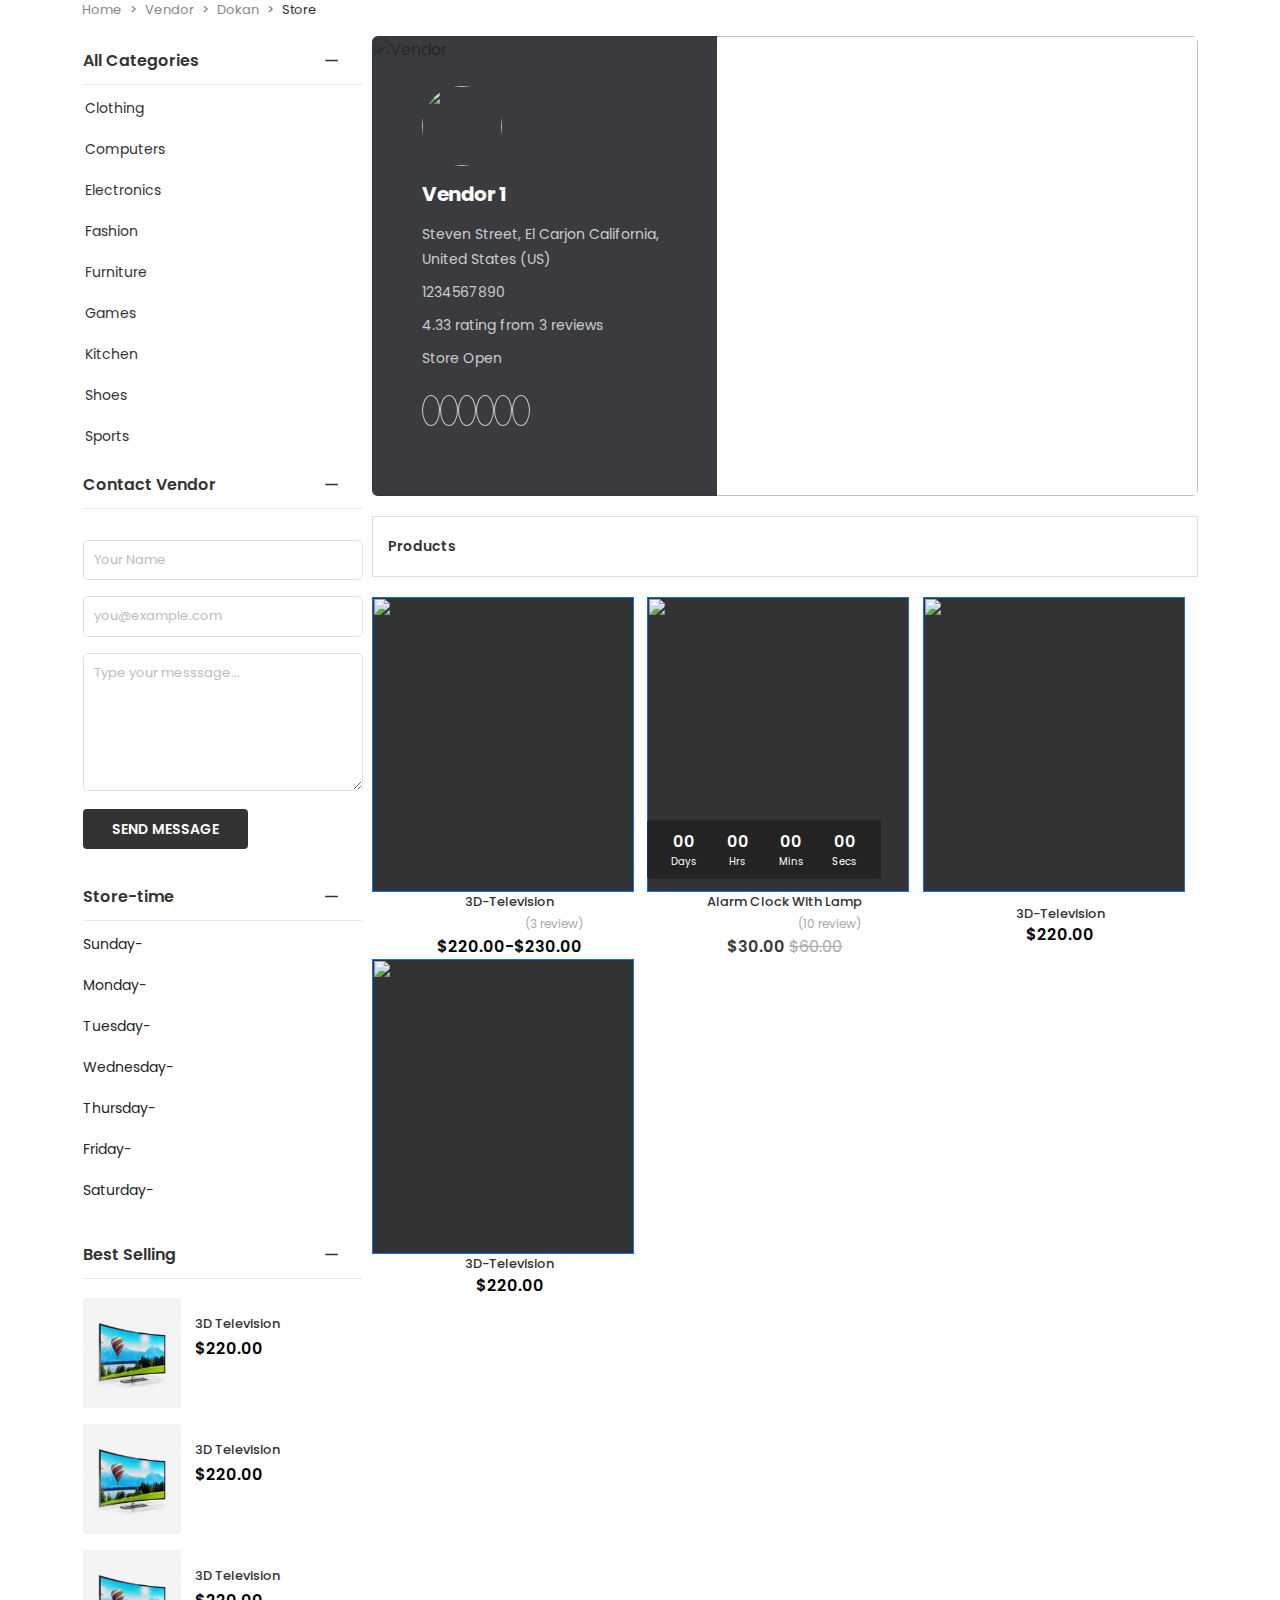
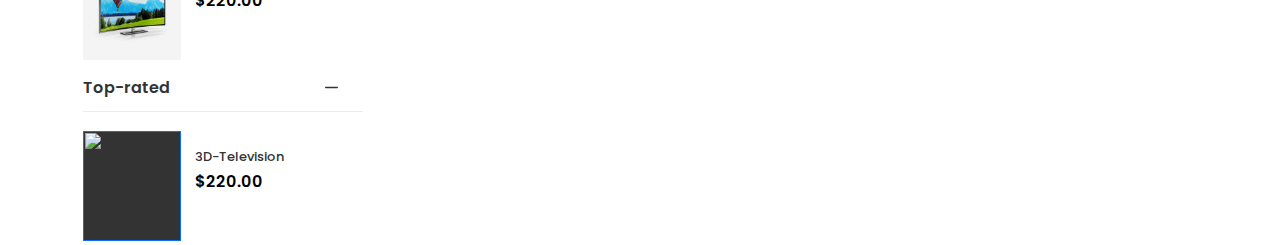
==== index.html @ 096bbc4c "responsivlik alinmir" ====
<html lang="en">
<head>
    <meta charset="UTF-8">
    <meta http-equiv="X-UA-Compatible" content="IE=edge">
    <meta name="viewport" content="width=device-width, initial-scale=1.0">
    <title>Document</title>
    <link rel="stylesheet" href="vendor/bootstrap.css">
   
    <link rel="stylesheet" href="https://cdnjs.cloudflare.com/ajax/libs/font-awesome/6.2.1/css/all.min.css" integrity="sha512-MV7K8+y+gLIBoVD59lQIYicR65iaqukzvf/nwasF0nqhPay5w/9lJmVM2hMDcnK1OnMGCdVK+iQrJ7lzPJQd1w==" crossorigin="anonymous" referrerpolicy="no-referrer" />
    <link rel="stylesheet" href="css/vendor.css">
    <script async src="vendor/bootstrap.bundle.js"></script>
</head>
<body>
    <div class="main">
        <div class="container">
       
        <nav class="bread-nav"style="--bs-breadcrumb-divider: '>';" aria-label="breadcrumb">
            <ol class="breadcrumb">
              <li class="breadcrumb-item"><a href="#">Home</a></li>
              <li class="breadcrumb-item"><a href="#">Vendor</a></li>
              <li class="breadcrumb-item"><a href="#">Dokan</a></li>
              <li class="breadcrumb-item active" aria-current="page">Store</li>
            </ol>
          </nav>
          <div class="page-content">
            
                <aside class="left-side">
                    
<div class="accordion" id="accordionPanelsStayOpenExample">
  <div class="accordion-item">
    <h2 class="accordion-header" id="panelsStayOpen-headingOne">
      <button class="accordion-button" type="button" data-bs-toggle="collapse" data-bs-target="#panelsStayOpen-collapseOne" aria-expanded="true" aria-controls="panelsStayOpen-collapseOne">
       <h5>All Categories</h5> 
      </button>
    </h2>
    <div id="panelsStayOpen-collapseOne" class="accordion-collapse collapse show" aria-labelledby="panelsStayOpen-headingOne">
      <div class="accordion-body">
        <ul class="category">
          <li><a href="">Clothing</a></li>
          <li><a href="">Computers</a></li>
          <li><a href="">Electronics</a></li>
          <li><a href="">Fashion</a></li>
          <li><a href="">Furniture</a></li>
          <li><a href="">Games</a></li>
          <li><a href="">Kitchen</a></li>
          <li><a href="">Shoes</a></li>
          <li><a href="">Sports</a></li>
      </ul>
      </div>
    </div>
  </div>
  <div class="accordion-item">
    <h2 class="accordion-header" id="panelsStayOpen-headingTwo">
      <button class="accordion-button" type="button" data-bs-toggle="collapse" data-bs-target="#panelsStayOpen-collapseTwo" aria-expanded="true" aria-controls="panelsStayOpen-collapseTwo">
       <h5> Contact Vendor</h5>
      </button>
    </h2>
    <div id="panelsStayOpen-collapseTwo" class="accordion-collapse collapse show" aria-labelledby="panelsStayOpen-headingTwo">
      <div class="accordion-body">
        <div class="contact">
        <input type="text" class="form-control" name="name" id="name" placeholder="Your Name">
        <input type="text" class="form-control" name="email" id="email_1" placeholder="you@example.com">
        <textarea name="message" maxlength="1000" cols="25" rows="6" placeholder="Type your messsage..." class="form-control" required="required"></textarea>
        <a href="#" class="btn btn-dark btn-rounded">Send Message</a></div>
      </div>
    </div>
  </div>
  
  <div class="accordion-item">
    <h2 class="accordion-header" id="panelsStayOpen-headingThree">
      <button class="accordion-button" type="button" data-bs-toggle="collapse" data-bs-target="#panelsStayOpen-collapseThree" aria-expanded="true" aria-controls="panelsStayOpen-collapseThree">
        <h5>Store-time</h5>
      </button>
    </h2>
    <div id="panelsStayOpen-collapseThree" class="accordion-collapse collapse show" aria-labelledby="panelsStayOpen-headingThree">
      <div class="accordion-body">
        <ul class="weekdays">
          <li>Sunday-</li>
          <li>Monday-</li>
          <li>Tuesday-</li>
          <li>Wednesday-</li>
          <li>Thursday-</li>
          <li>Friday-</li>
          <li>Saturday-</li>
      </ul>
      </div>
    </div>
  </div>
  <div class="accordion-item">
    <h2 class="accordion-header" id="panelsStayOpen-headingFour">
      <button class="accordion-button" type="button" data-bs-toggle="collapse" data-bs-target="#panelsStayOpen-collapseFour" aria-expanded="true" aria-controls="panelsStayOpen-collapseFour">
        <h5>Best Selling</h5>
      </button>
    </h2>
    <div id="panelsStayOpen-collapseFour" class="accordion-collapse collapse show" aria-labelledby="panelsStayOpen-headingFour">
      <div class="accordion-body">
        <div class="product">
          <a href=""><img src="image/3d.jpg" alt=""></a>
                  <div class="product-details">
                      <div class="product-name">3D Television</div>
                       <div class="product-stars">
                  
                      <i class="fa-solid fa-star"></i>
                      <i class="fa-solid fa-star"></i>
                      <i class="fa-solid fa-star"></i>
                      <i class="fa-solid fa-star"></i>
                      <i class="fa-solid fa-star grey"></i>
                  </div>
                  <div class="product-price">
                      $220.00
                  </div>
              </div>
          </div>
          <div class="product">
            <a href=""><img src="image/3d.jpg" alt=""></a>
                    <div class="product-details">
                        <div class="product-name">3D Television</div>
                         <div class="product-stars">
                    
                        <i class="fa-solid fa-star"></i>
                        <i class="fa-solid fa-star"></i>
                        <i class="fa-solid fa-star"></i>
                        <i class="fa-solid fa-star"></i>
                        <i class="fa-solid fa-star grey"></i>
                    </div>
                    <div class="product-price">
                        $220.00
                    </div>
                </div>
            </div>
            <div class="product">
              <a href=""><img src="image/3d.jpg" alt=""></a>
                      <div class="product-details">
                          <div class="product-name">3D Television</div>
                           <div class="product-stars">
                      
                          <i class="fa-solid fa-star"></i>
                          <i class="fa-solid fa-star"></i>
                          <i class="fa-solid fa-star"></i>
                          <i class="fa-solid fa-star"></i>
                          <i class="fa-solid fa-star grey"></i>
                      </div>
                      <div class="product-price">
                          $220.00
                      </div>
                  </div>
              </div>
      </div>
    </div>
  </div>
  <div class="accordion-item">
    <h2 class="accordion-header" id="panelsStayOpen-headingFive">
      <button class="accordion-button" type="button" data-bs-toggle="collapse" data-bs-target="#panelsStayOpen-collapseFive" aria-expanded="true" aria-controls="panelsStayOpen-collapseFive">
        <h5>Top-rated</h5>
      </button>
    </h2>
    <div id="panelsStayOpen-collapseFive" class="accordion-collapse collapse show" aria-labelledby="panelsStayOpen-headingFive">
      <div class="accordion-body">
        <div class="product">
          <a href=""><img src="https://portotheme.com/html/wolmart/assets/images/shop/12.jpg" alt=""></a>
                  <div class="product-details">
                      <div class="product-name">3D-Television</div>
                       <div class="product-stars">
                  
                      <i class="fa-solid fa-star"></i>
                      <i class="fa-solid fa-star"></i>
                      <i class="fa-solid fa-star"></i>
                      <i class="fa-solid fa-star"></i>
                      <i class="fa-solid fa-star grey"></i>
                  </div>
                  <div class="product-price">
                      $220.00
                  </div>
              </div>
          </div>
      </div>
    </div>
  </div>
  
</div>
               
                </aside>
<!-------------main-content start  -->
                <div class="main-content">
            
                        <div class="store">
                            <img src="https://portotheme.com/html/wolmart/assets/images/vendor/dokan/1.jpg" alt="Vendor">
                        <div class="store-content">
                            <img src="https://portotheme.com/html/wolmart/assets/images/vendor/brand/1.jpg" alt="">
                            <h2>Vendor 1</h2>
                            <ul>
                            <li class="vendor-adress"><i class="fa-solid fa-location-dot"></i>  Steven Street, El Carjon California, United States (US)</li>
                            <li class="vendor-tel">  <a href="tel:123-456-7890"><i class="fa-solid fa-phone"></i> 1234567890</a></li>
                            <li class="vendor-rating"><i class="fa-solid fa-star"></i> 4.33 rating from 3 reviews</li>
                            <li class="vendor-store"><i class="fa-solid fa-bag-shopping"></i> Store Open</li>
                            </ul>
                            <div class="logos">
                              <a href="" class="facebook"><i class="fa-brands fa-facebook-f"></i></a>
                              <a href="" class="google"><i class="fa-brands fa-google"></i></a>
                              <a href="" class="twitter"><i class="fa-brands fa-twitter"></i></a>
                              <a href="" class="pinterest"><i class="fa-brands fa-pinterest"></i></a>
                              <a href=""class="youtube"><i class="fa-brands fa-square-youtube"></i></a>
                              <a href=""class="instagram"><i class="fa-brands fa-instagram"></i></a>
                            </div>

                          </div>
                        
                    </div>
                    <!-- -----------------------------all product  -->
                    <div class="all-product"> 
                    <a href=""class="product-header">Products</a>
                    <div class="products">
                      <div class="product">
                        <a href=""><img src="https://portotheme.com/html/wolmart/assets/images/shop/1.jpg" alt=""></a>
                        <div class="img-overlay">
                          
                            <i class="fa-solid fa-bag-shopping"></i>
                            <i class="fa-regular fa-heart"></i>
                            <i class="fa-solid fa-scale-balanced"></i>
                            <i class="fa-solid fa-magnifying-glass"></i>
                        
                         </div>
                                <div class="product-details">
                                    <div class="product-name">3D-Television</div>
                                     <div class="product-stars">
                                
                                    <i class="fa-solid fa-star"></i>
                                    <i class="fa-solid fa-star"></i>
                                    <i class="fa-solid fa-star"></i>
                                    <i class="fa-solid fa-star"></i>
                                    <i class="fa-solid fa-star grey"></i>
                                </div>
                                <span>(3 review)</span>
                                <div class="product-price">
                                    $220.00-$230.00
                                </div>
                            </div>
                        </div>
                      <div class="product">
                          <a href=""><img src="https://portotheme.com/html/wolmart/assets/images/shop/2-1.jpg" alt=""></a>
                                 <div class="img-overlay">
                                  
                                    <i class="fa-solid fa-bag-shopping"></i>
                                    <i class="fa-regular fa-heart"></i>
                                    <i class="fa-solid fa-scale-balanced"></i>
                                    <i class="fa-solid fa-magnifying-glass"></i>
                                  
                                 </div>
                                 <div class="product-countdown-container">
                                  <div class="product-countdown">
                                  <div class="countdown-section">
                                    <div class="countdown-period">00</div>
                                    <div class="countdown-amount">Days</div>
                                  </div>
                                  <div class="countdown-section">
                                    <div class="countdown-period">00</div>
                                    <div class="countdown-amount">Hrs</div>
                                  </div>
                                  <div class="countdown-section">
                                    <div class="countdown-period">00</div>
                                    <div class="countdown-amount">Mins</div>
                                  </div>
                                  <div class="countdown-section">
                                    <div class="countdown-period">00</div>
                                    <div class="countdown-amount">Secs</div>
                                  </div>
                                </div></div>
                                  <div class="product-details">
                                      <div class="product-name">Alarm Clock With Lamp</div>
                                       <div class="product-stars">
                                  
                                      <i class="fa-solid fa-star"></i>
                                      <i class="fa-solid fa-star"></i>
                                      <i class="fa-solid fa-star"></i>
                                      <i class="fa-solid fa-star"></i>
                                      <i class="fa-solid fa-star grey"></i>
                                  
                                  </div>
                             
                                  <span>(10 review)</span>
                                  <div class="product-price" style="color: #373737;">
                                    $30.00 <span style="text-decoration: line-through; font-size: 16px;font-weight: 400;" class="old-price">$60.00</span>
                                  </div>
                              </div>
                          </div>
                      <div class="product">
                            <a href=""><img src="https://portotheme.com/html/wolmart/assets/images/shop/3.jpg" alt=""></a>
                            <div class="img-overlay">
                          
                              <i class="fa-solid fa-bag-shopping"></i>
                              <i class="fa-regular fa-heart"></i>
                              <i class="fa-solid fa-scale-balanced"></i>
                              <i class="fa-solid fa-magnifying-glass"></i>
                          
                           </div>
                                    <div class="product-details">
                                        <div class="product-name">3D-Television</div>
                                         <div class="product-stars">
                                    
                                        <i class="fa-solid fa-star"></i>
                                        <i class="fa-solid fa-star"></i>
                                        <i class="fa-solid fa-star"></i>
                                        <i class="fa-solid fa-star"></i>
                                        <i class="fa-solid fa-star grey"></i>
                                    </div>
                                    <div class="product-price">
                                        $220.00
                                    </div>
                                </div>
                            </div>
                    <div class="product">
                              <a href=""><img src="https://portotheme.com/html/wolmart/assets/images/shop/4.jpg" alt=""></a>
                              <div class="img-overlay">
                          
                                <i class="fa-solid fa-bag-shopping"></i>
                                <i class="fa-regular fa-heart"></i>
                                <i class="fa-solid fa-scale-balanced"></i>
                                <i class="fa-solid fa-magnifying-glass"></i>
                            
                             </div>
                                      <div class="product-details">
                                          <div class="product-name">3D-Television</div>
                                           <div class="product-stars">
                                      
                                          <i class="fa-solid fa-star"></i>
                                          <i class="fa-solid fa-star"></i>
                                          <i class="fa-solid fa-star"></i>
                                          <i class="fa-solid fa-star"></i>
                                          <i class="fa-solid fa-star grey"></i>
                                      </div>
                                      <div class="product-price">
                                          $220.00
                                      </div>
                                  </div>
                              </div>
                    </div></div>
                </div>
          </div>
    </div>
    </div>









</body>
</html>
---- css/vendor.css ----
@import url("https://fonts.googleapis.com/css2?family=Poppins:wght@300;400;500;600;700&display=swap");
* {
  padding: 0;
  margin: 0;
  box-sizing: border-box;
  font-family: "Poppins", sans-serif;
}

.main .bread-nav .breadcrumb {
  font-size: 13px;
}
.main .bread-nav .breadcrumb-item a {
  text-decoration: none;
  color: #868686;
  transition: 0.3s ease-in;
}
.main .bread-nav .breadcrumb-item a:hover {
  color: #333333;
}
.main .bread-nav .breadcrumb .active {
  color: #333333;
}
.main .page-content {
  display: grid;
  grid-template-columns: 1fr 3fr;
}
.main .page-content .left-side h5 {
  font-weight: 600;
  font-size: 16px;
  margin: 0;
}
.main .page-content .left-side .category {
  list-style: none;
  margin: 0;
  padding: 0;
}
.main .page-content .left-side .category li a {
  text-decoration: none;
  font-size: 14px;
  color: #333333;
  display: inline-block;
  padding: 10px 0px 10px 2px;
}
.main .page-content .left-side .contact {
  padding: 20px 0px;
}
.main .page-content .left-side .contact .form-control {
  width: 280px;
  display: inline-block;
  margin: 8px 0px;
  padding: 9px 15px 10px 10px;
  font-size: 1.3rem;
  border-color: #e1e1e1;
  border-radius: 0.3rem;
  font-size: 13px;
}
.main .page-content .left-side .contact .form-control::-moz-placeholder {
  color: #bebdb7;
}
.main .page-content .left-side .contact .form-control:-ms-input-placeholder {
  color: #bebdb7;
}
.main .page-content .left-side .contact .form-control::placeholder {
  color: #bebdb7;
}
.main .page-content .left-side .contact a {
  margin-top: 10px;
  text-transform: uppercase;
  font-weight: 600;
  font-size: 14px;
  padding: 13px 29px;
  background-color: #333333;
  border: #333333;
  line-height: 1;
}
.main .page-content .left-side .contact a:hover {
  background-color: #494646;
  border: #494646;
}
.main .page-content .left-side .weekdays {
  list-style: none;
  display: inline-block;
  padding: 0;
}
.main .page-content .left-side .weekdays li {
  padding: 10px 0px;
  font-size: 14px;
}
.main .page-content .left-side .product {
  display: grid;
  grid-template-columns: 1fr 2fr;
  padding-top: 16px;
  position: relative;
}
.main .page-content .left-side .product .product-details {
  padding-top: 16px;
  padding-left: 14px;
}
.main .page-content .left-side .product .product-details .product-stars {
  color: #ff9933;
  display: inline-block;
  width: 82px;
  font-size: 12px;
}
.main .page-content .left-side .product .product-details .product-stars .grey {
  color: #d6d6d6;
}
.main .page-content .left-side .product .product-details .product-price {
  font-weight: 600;
  color: #020101;
}
.main .page-content .left-side .product .product-details .product-name {
  padding-bottom: 3px;
  font-size: 13px;
  color: #333333;
  font-weight: 500;
}
.main .page-content .left-side .product a {
  width: 98px;
  height: 110px;
  background-color: #333333;
}
.main .page-content .left-side .product a img {
  width: 100%;
  height: 100%;
  display: block;
}
.main .page-content .main-content .store {
  height: 460px;
  position: relative;
}
.main .page-content .main-content .store img {
  height: 100%;
  border-radius: 6px;
  -o-object-fit: cover;
     object-fit: cover;
  vertical-align: middle;
}
.main .page-content .main-content .store .store-content {
  color: white;
  position: absolute;
  left: 0;
  top: 0;
  padding: 50px 40px 50px 50px;
  background-color: rgba(37, 38, 42, 0.9);
  width: 345px;
  height: 460px;
  border-top-left-radius: 6px;
  border-bottom-left-radius: 6px;
}
.main .page-content .main-content .store .store-content .logos {
  padding: 20px 0;
  opacity: 1;
}
.main .page-content .main-content .store .store-content .logos .facebook:hover {
  background-color: #1b4f9b;
  border: 1px solid #1b4f9b;
}
.main .page-content .main-content .store .store-content .logos .google:hover {
  background-color: #dd4b39;
  border: 1px solid #dd4b39;
}
.main .page-content .main-content .store .store-content .logos .twitter:hover {
  background-color: #00adef;
  border: 1px solid #00adef;
}
.main .page-content .main-content .store .store-content .logos .pinterest:hover {
  background-color: #f96a02;
  border: 1px solid #f96a02;
}
.main .page-content .main-content .store .store-content .logos .youtube:hover {
  background-color: #2c567e;
  border: 1px solid #2c567e;
}
.main .page-content .main-content .store .store-content .logos .instagram:hover {
  background-color: #cc0001;
  border: 1px solid #cc0001;
}
.main .page-content .main-content .store .store-content .logos a {
  color: #cdcdcd;
  border: 1.5px solid #cdcdcd;
  border-radius: 50%;
  padding: 3px 8px;
  transition: color 0.3s;
}
.main .page-content .main-content .store .store-content .logos a i {
  margin: 0;
  width: 14px;
  height: 13.6px;
  text-align: center;
}
.main .page-content .main-content .store .store-content h2 {
  margin: 16px 0;
  font-size: 20px;
  font-weight: 700;
  line-height: 1.2;
  letter-spacing: -0.025em;
}
.main .page-content .main-content .store .store-content img {
  width: 80px;
  height: 80px;
  border-radius: 50%;
}
.main .page-content .main-content .store .store-content ul {
  line-height: 1.8;
  font-size: 14px;
  list-style: none;
  margin: 0;
  padding: 0;
  color: #cdcdcd;
}
.main .page-content .main-content .store .store-content ul li {
  margin-bottom: 8px;
}
.main .page-content .main-content .store .store-content ul li a {
  text-decoration: none;
  color: #cdcdcd;
  transition: 0.3s ease-in-out;
}
.main .page-content .main-content .store .store-content ul li a:hover {
  color: #ff9933;
}
.main .page-content .main-content .all-product .product-header {
  margin: 20px 0;
  border: 1px solid #e7dbdb;
  text-decoration: none;
  color: #333;
  padding: 19px 15px;
  display: block;
  font-size: 14px;
  font-weight: 600;
  transition: 0.3s ease-in;
}
.main .page-content .main-content .all-product .product-header:hover {
  color: #336699;
}
.main .page-content .main-content .all-product .products {
  display: grid;
  grid-template-columns: 1fr 1fr 1fr;
  position: relative;
}
.main .page-content .main-content .all-product .products .product {
  display: grid;
  grid-template-columns: 1fr;
  position: relative;
}
.main .page-content .main-content .all-product .products .product:hover .img-overlay {
  opacity: 1;
}
.main .page-content .main-content .all-product .products .product:hover .product-countdown-container {
  opacity: 0;
}
.main .page-content .main-content .all-product .products .product .product-countdown-container {
  border-radius: 3px;
  padding: 10px;
  font-weight: 600;
  position: absolute;
  left: 0;
  bottom: 80px;
  width: 85%;
  text-align: center;
  background-color: rgba(29, 29, 29, 0.747);
  color: white;
  transition: 0.2s ease-in;
}
.main .page-content .main-content .all-product .products .product .product-countdown-container .product-countdown {
  display: grid;
  grid-template-columns: 1fr 1fr 1fr 1fr;
}
.main .page-content .main-content .all-product .products .product .product-countdown-container .countdown-amount {
  font-size: 10px;
  font-weight: 400;
}
.main .page-content .main-content .all-product .products .product .img-overlay {
  padding-top: 15px;
  display: grid;
  grid-template-columns: 1fr;
  position: absolute;
  right: 80px;
  top: 0;
  gap: 15px;
  color: #868484;
  opacity: 0;
  text-align: center;
  transition: 0.3s ease-in-out;
}
.main .page-content .main-content .all-product .products .product .img-overlay i {
  background-color: white;
  padding: 7px;
  border-radius: 50%;
}
.main .page-content .main-content .all-product .products .product .img-overlay i:hover {
  color: white;
  background-color: #336699;
}
.main .page-content .main-content .all-product .products .product .product-details {
  text-align: center;
}
.main .page-content .main-content .all-product .products .product .product-details span {
  font-size: 12px;
  color: #AAAAAA;
}
.main .page-content .main-content .all-product .products .product .product-details .product-stars {
  display: inline-block;
  color: #ff9933;
  width: 85px;
  font-size: 12px;
}
.main .page-content .main-content .all-product .products .product .product-details .product-stars .grey {
  color: #d6d6d6;
}
.main .page-content .main-content .all-product .products .product .product-details .product-price {
  font-weight: 600;
  color: #020101;
}
.main .page-content .main-content .all-product .products .product .product-details .product-name {
  font-size: 13px;
  color: #333333;
  font-weight: 500;
}
.main .page-content .main-content .all-product .products .product a {
  width: 262px;
  height: 295px;
  background-color: #333333;
}
.main .page-content .main-content .all-product .products .product a img {
  width: 100%;
  height: 100%;
  display: block;
}

.accordion {
  width: 290px;
}
.accordion .accordion-button {
  padding: 14px 25px 14px 0;
}
.accordion .accordion-body {
  padding: 3px 0px;
}
.accordion h2 {
  width: 280px;
  border-bottom: 0.5px solid #efe9e9;
}

@media (prefers-reduced-motion: reduce) {
  .accordion-button {
    transition: none;
    color: #333333;
  }
}
.accordion-button:not(.collapsed) {
  color: #333333;
  background-color: white;
  box-shadow: none;
}

.accordion-button:not(.collapsed)::after {
  background-image: url("data:image/svg+xml,%3csvg viewBox='0 0 16 16' fill='%23333' xmlns='http://www.w3.org/2000/svg'%3e%3cpath fill-rule='evenodd' d='M0 8a1 1 0 0 1 1-1h14a1 1 0 1 1 0 2H1a1 1 0 0 1-1-1z' clip-rule='evenodd'/%3e%3c/svg%3e");
}

.accordion-button::after {
  flex-shrink: 0;
  width: 13px;
  height: 13px;
  margin-left: auto;
  content: "";
  background-image: url("data:image/svg+xml,%3csvg viewBox='0 0 16 16' fill='%23333' xmlns='http://www.w3.org/2000/svg'%3e%3cpath fill-rule='evenodd' d='M8 0a1 1 0 0 1 1 1v6h6a1 1 0 1 1 0 2H9v6a1 1 0 1 1-2 0V9H1a1 1 0 0 1 0-2h6V1a1 1 0 0 1 1-1z' clip-rule='evenodd'/%3e%3c/svg%3e");
  background-repeat: no-repeat;
  background-size: 13px;
  transition: transform 0.2s ease-in-out;
}

@media (prefers-reduced-motion: reduce) {
  .accordion-button::after {
    transition: none;
  }
}
.accordion-button:hover {
  z-index: 2;
}

.accordion-button:focus {
  z-index: 3;
  border-color: white;
  outline: 0;
  box-shadow: none;
}

.accordion-header {
  margin-bottom: 0;
}

.accordion-item {
  background-color: #fff;
  border: 1px solid white;
}

@media (max-width: 576px) {
  .left-side {
    display: none;
    visibility: hidden;
  }
  .container {
    padding: 20px;
    margin: 0;
  }
  .main-content {
    width: 100%;
  }
  .main-content .all-product .products {
    grid-template-columns: 30% 30%;
  }
}/*# sourceMappingURL=vendor.css.map */
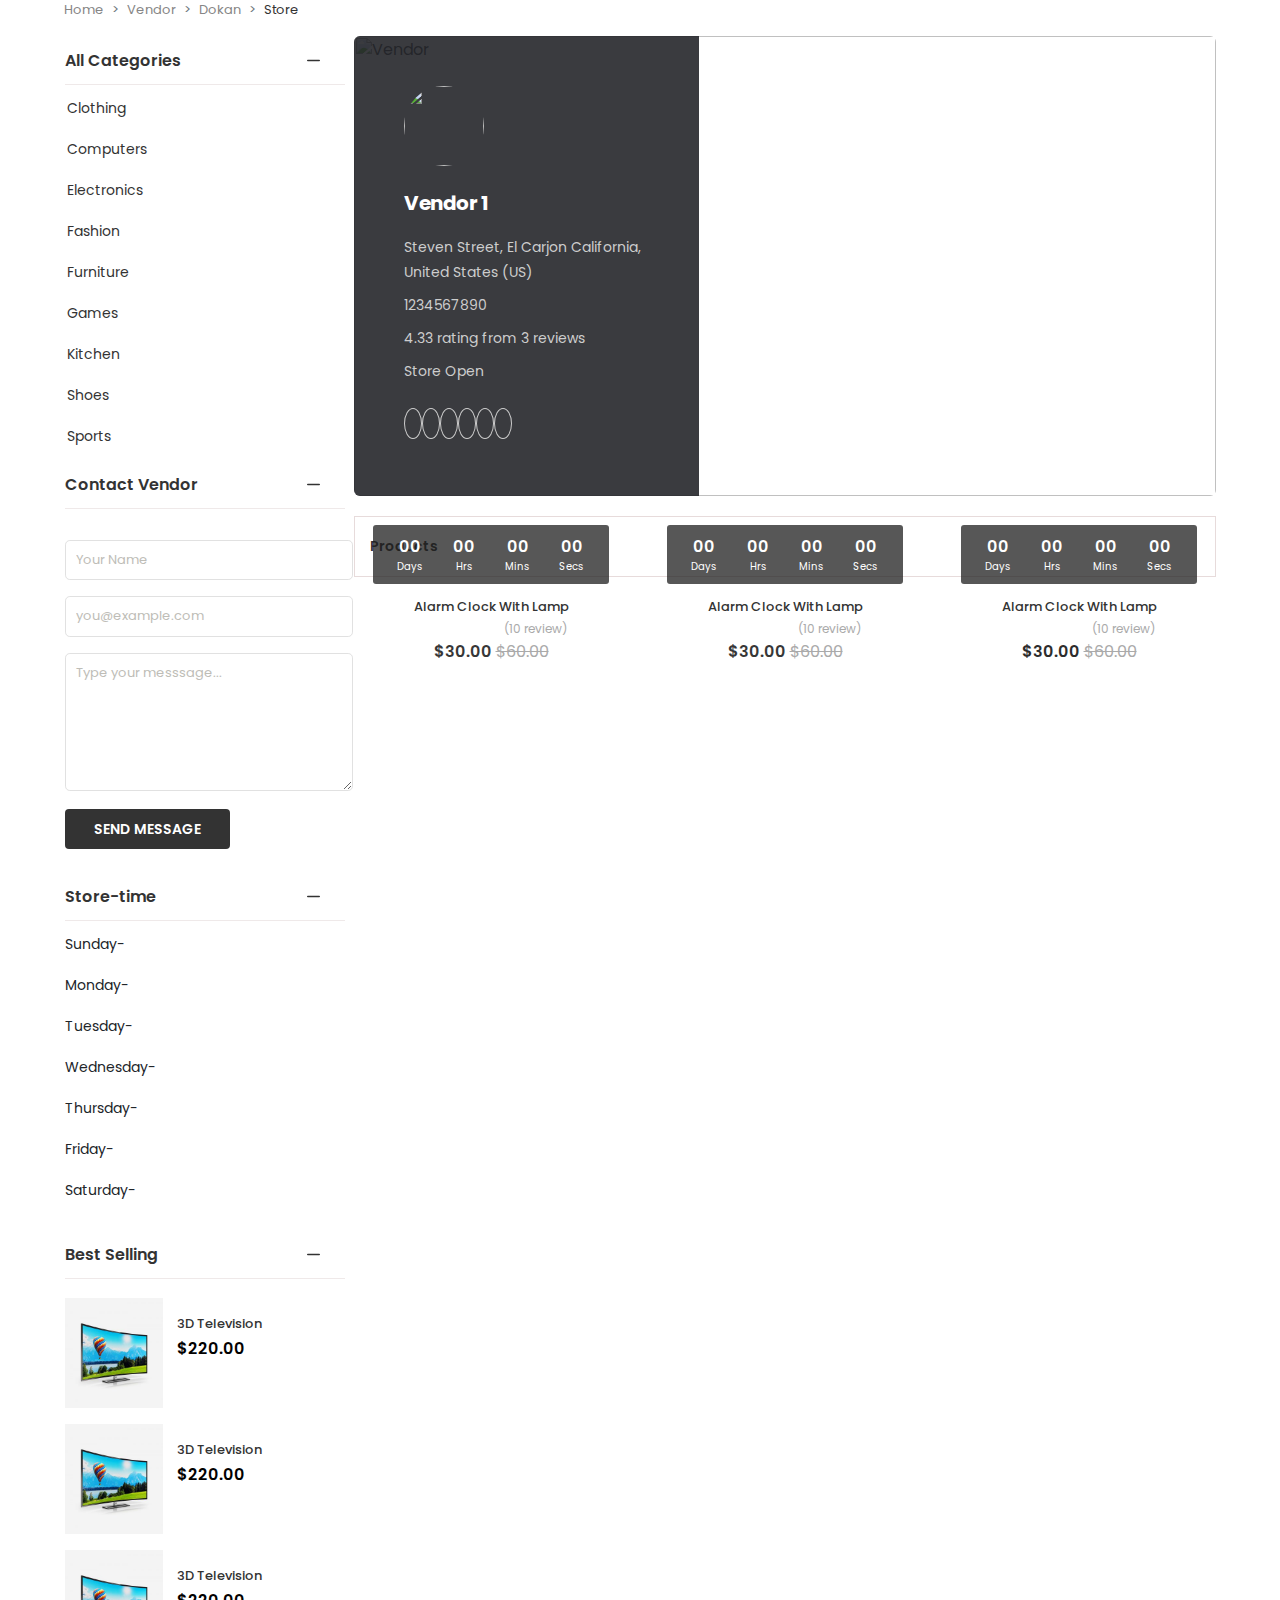
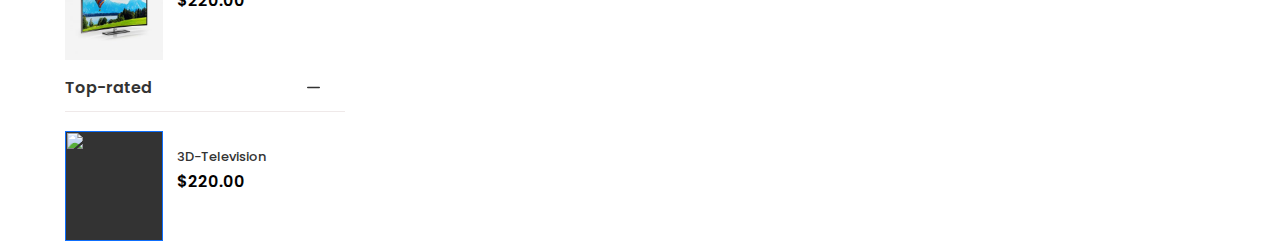
==== commit d62924eb: "sekiller" ====
--- a/index.html
+++ b/index.html
@@ -1,351 +1,596 @@
 <html lang="en">
+
 <head>
-    <meta charset="UTF-8">
-    <meta http-equiv="X-UA-Compatible" content="IE=edge">
-    <meta name="viewport" content="width=device-width, initial-scale=1.0">
-    <title>Document</title>
-    <link rel="stylesheet" href="vendor/bootstrap.css">
-   
-    <link rel="stylesheet" href="https://cdnjs.cloudflare.com/ajax/libs/font-awesome/6.2.1/css/all.min.css" integrity="sha512-MV7K8+y+gLIBoVD59lQIYicR65iaqukzvf/nwasF0nqhPay5w/9lJmVM2hMDcnK1OnMGCdVK+iQrJ7lzPJQd1w==" crossorigin="anonymous" referrerpolicy="no-referrer" />
-    <link rel="stylesheet" href="css/vendor.css">
-    <script async src="vendor/bootstrap.bundle.js"></script>
+  <meta charset="UTF-8">
+  <meta http-equiv="X-UA-Compatible" content="IE=edge">
+  <meta name="viewport" content="width=device-width, initial-scale=1.0">
+  <title>Document</title>
+  <link rel="stylesheet" href="vendor/bootstrap.css">
+
+  <link rel="stylesheet" href="https://cdnjs.cloudflare.com/ajax/libs/font-awesome/6.2.1/css/all.min.css"
+    integrity="sha512-MV7K8+y+gLIBoVD59lQIYicR65iaqukzvf/nwasF0nqhPay5w/9lJmVM2hMDcnK1OnMGCdVK+iQrJ7lzPJQd1w=="
+    crossorigin="anonymous" referrerpolicy="no-referrer" />
+  <link rel="stylesheet" href="css/vendor.css">
+
 </head>
+
 <body>
-    <div class="main">
-        <div class="container">
-       
-        <nav class="bread-nav"style="--bs-breadcrumb-divider: '>';" aria-label="breadcrumb">
-            <ol class="breadcrumb">
-              <li class="breadcrumb-item"><a href="#">Home</a></li>
-              <li class="breadcrumb-item"><a href="#">Vendor</a></li>
-              <li class="breadcrumb-item"><a href="#">Dokan</a></li>
-              <li class="breadcrumb-item active" aria-current="page">Store</li>
-            </ol>
-          </nav>
-          <div class="page-content">
-            
-                <aside class="left-side">
-                    
-<div class="accordion" id="accordionPanelsStayOpenExample">
-  <div class="accordion-item">
-    <h2 class="accordion-header" id="panelsStayOpen-headingOne">
-      <button class="accordion-button" type="button" data-bs-toggle="collapse" data-bs-target="#panelsStayOpen-collapseOne" aria-expanded="true" aria-controls="panelsStayOpen-collapseOne">
-       <h5>All Categories</h5> 
-      </button>
-    </h2>
-    <div id="panelsStayOpen-collapseOne" class="accordion-collapse collapse show" aria-labelledby="panelsStayOpen-headingOne">
-      <div class="accordion-body">
-        <ul class="category">
-          <li><a href="">Clothing</a></li>
-          <li><a href="">Computers</a></li>
-          <li><a href="">Electronics</a></li>
-          <li><a href="">Fashion</a></li>
-          <li><a href="">Furniture</a></li>
-          <li><a href="">Games</a></li>
-          <li><a href="">Kitchen</a></li>
-          <li><a href="">Shoes</a></li>
-          <li><a href="">Sports</a></li>
-      </ul>
+  <div class="main">
+    <div class="container-my">
+
+      <nav class="bread-nav" style="--bs-breadcrumb-divider: '>';" aria-label="breadcrumb">
+        <ol class="breadcrumb">
+          <li class="breadcrumb-item"><a href="#">Home</a></li>
+          <li class="breadcrumb-item"><a href="#">Vendor</a></li>
+          <li class="breadcrumb-item"><a href="#">Dokan</a></li>
+          <li class="breadcrumb-item active" aria-current="page">Store</li>
+        </ol>
+      </nav>
+      <div class="page-content">
+
+        <aside class="left-side">
+
+          <div class="accordion" id="accordionPanelsStayOpenExample">
+            <div class="accordion-item">
+              <h2 class="accordion-header" id="panelsStayOpen-headingOne">
+                <button class="accordion-button" type="button" data-bs-toggle="collapse"
+                  data-bs-target="#panelsStayOpen-collapseOne" aria-expanded="true"
+                  aria-controls="panelsStayOpen-collapseOne">
+                  <h5>All Categories</h5>
+                </button>
+              </h2>
+              <div id="panelsStayOpen-collapseOne" class="accordion-collapse collapse show"
+                aria-labelledby="panelsStayOpen-headingOne">
+                <div class="accordion-body">
+                  <ul class="category">
+                    <li><a href="">Clothing</a></li>
+                    <li><a href="">Computers</a></li>
+                    <li><a href="">Electronics</a></li>
+                    <li><a href="">Fashion</a></li>
+                    <li><a href="">Furniture</a></li>
+                    <li><a href="">Games</a></li>
+                    <li><a href="">Kitchen</a></li>
+                    <li><a href="">Shoes</a></li>
+                    <li><a href="">Sports</a></li>
+                  </ul>
+                </div>
+              </div>
+            </div>
+            <div class="accordion-item">
+              <h2 class="accordion-header" id="panelsStayOpen-headingTwo">
+                <button class="accordion-button" type="button" data-bs-toggle="collapse"
+                  data-bs-target="#panelsStayOpen-collapseTwo" aria-expanded="true"
+                  aria-controls="panelsStayOpen-collapseTwo">
+                  <h5> Contact Vendor</h5>
+                </button>
+              </h2>
+              <div id="panelsStayOpen-collapseTwo" class="accordion-collapse collapse show"
+                aria-labelledby="panelsStayOpen-headingTwo">
+                <div class="accordion-body">
+                  <div class="contact">
+                    <input type="text" class="form-control" name="name" id="name" placeholder="Your Name">
+                    <input type="text" class="form-control" name="email" id="email_1" placeholder="you@example.com">
+                    <textarea name="message" maxlength="1000" cols="25" rows="6" placeholder="Type your messsage..."
+                      class="form-control" required="required"></textarea>
+                    <a href="#" class="btn btn-dark btn-rounded">Send Message</a>
+                  </div>
+                </div>
+              </div>
+            </div>
+
+            <div class="accordion-item">
+              <h2 class="accordion-header" id="panelsStayOpen-headingThree">
+                <button class="accordion-button" type="button" data-bs-toggle="collapse"
+                  data-bs-target="#panelsStayOpen-collapseThree" aria-expanded="true"
+                  aria-controls="panelsStayOpen-collapseThree">
+                  <h5>Store-time</h5>
+                </button>
+              </h2>
+              <div id="panelsStayOpen-collapseThree" class="accordion-collapse collapse show"
+                aria-labelledby="panelsStayOpen-headingThree">
+                <div class="accordion-body">
+                  <ul class="weekdays">
+                    <li>Sunday-</li>
+                    <li>Monday-</li>
+                    <li>Tuesday-</li>
+                    <li>Wednesday-</li>
+                    <li>Thursday-</li>
+                    <li>Friday-</li>
+                    <li>Saturday-</li>
+                  </ul>
+                </div>
+              </div>
+            </div>
+            <div class="accordion-item">
+              <h2 class="accordion-header" id="panelsStayOpen-headingFour">
+                <button class="accordion-button" type="button" data-bs-toggle="collapse"
+                  data-bs-target="#panelsStayOpen-collapseFour" aria-expanded="true"
+                  aria-controls="panelsStayOpen-collapseFour">
+                  <h5>Best Selling</h5>
+                </button>
+              </h2>
+              <div id="panelsStayOpen-collapseFour" class="accordion-collapse collapse show"
+                aria-labelledby="panelsStayOpen-headingFour">
+                <div class="accordion-body">
+                  <div class="product-left">
+                    <a href=""><img src="image/3d.jpg" alt=""></a>
+                    <div class="product-left-details">
+                      <div class="product-left-name">3D Television</div>
+                      <div class="product-left-stars">
+
+                        <i class="fa-solid fa-star"></i>
+                        <i class="fa-solid fa-star"></i>
+                        <i class="fa-solid fa-star"></i>
+                        <i class="fa-solid fa-star"></i>
+                        <i class="fa-solid fa-star grey"></i>
+                      </div>
+                      <div class="product-left-price">
+                        $220.00
+                      </div>
+                    </div>
+                  </div>
+                  <div class="product-left">
+                    <a href=""><img src="image/3d.jpg" alt=""></a>
+                    <div class="product-left-details">
+                      <div class="product-left-name">3D Television</div>
+                      <div class="product-left-stars">
+
+                        <i class="fa-solid fa-star"></i>
+                        <i class="fa-solid fa-star"></i>
+                        <i class="fa-solid fa-star"></i>
+                        <i class="fa-solid fa-star"></i>
+                        <i class="fa-solid fa-star grey"></i>
+                      </div>
+                      <div class="product-left-price">
+                        $220.00
+                      </div>
+                    </div>
+                  </div>
+                  <div class="product-left">
+                    <a href=""><img src="image/3d.jpg" alt=""></a>
+                    <div class="product-left-details">
+                      <div class="product-left-name">3D Television</div>
+                      <div class="product-left-stars">
+
+                        <i class="fa-solid fa-star"></i>
+                        <i class="fa-solid fa-star"></i>
+                        <i class="fa-solid fa-star"></i>
+                        <i class="fa-solid fa-star"></i>
+                        <i class="fa-solid fa-star grey"></i>
+                      </div>
+                      <div class="product-left-price">
+                        $220.00
+                      </div>
+                    </div>
+                  </div>
+                </div>
+              </div>
+            </div>
+            <div class="accordion-item">
+              <h2 class="accordion-header" id="panelsStayOpen-headingFive">
+                <button class="accordion-button" type="button" data-bs-toggle="collapse"
+                  data-bs-target="#panelsStayOpen-collapseFive" aria-expanded="true"
+                  aria-controls="panelsStayOpen-collapseFive">
+                  <h5>Top-rated</h5>
+                </button>
+              </h2>
+              <div id="panelsStayOpen-collapseFive" class="accordion-collapse collapse show"
+                aria-labelledby="panelsStayOpen-headingFive">
+                <div class="accordion-body">
+                  <div class="product-left">
+                    <a href=""><img src="https://portotheme.com/html/wolmart/assets/images/shop/12.jpg" alt=""></a>
+                    <div class="product-left-details">
+                      <div class="product-left-name">3D-Television</div>
+                      <div class="product-left-stars">
+
+                        <i class="fa-solid fa-star"></i>
+                        <i class="fa-solid fa-star"></i>
+                        <i class="fa-solid fa-star"></i>
+                        <i class="fa-solid fa-star"></i>
+                        <i class="fa-solid fa-star grey"></i>
+                      </div>
+                      <div class="product-left-price">
+                        $220.00
+                      </div>
+                    </div>
+                  </div>
+                </div>
+              </div>
+            </div>
+
+          </div>
+
+        </aside>
+        <!-------------main-content start  -->
+        <div class="main-content">
+
+          <div class="store">
+            <img class="img-fluid image" style="width: 100%;"src="https://portotheme.com/html/wolmart/assets/images/vendor/dokan/1.jpg"
+              alt="Vendor">
+            <div class="store-content">
+              <img  src="https://portotheme.com/html/wolmart/assets/images/vendor/brand/1.jpg" alt="">
+              <h2>Vendor 1</h2>
+              <ul>
+                <li class="vendor-adress"><i class="fa-solid fa-location-dot"></i> Steven Street, El Carjon California,
+                  United States (US)</li>
+                <li class="vendor-tel"> <a href="tel:123-456-7890"><i class="fa-solid fa-phone"></i> 1234567890</a></li>
+                <li class="vendor-rating"><i class="fa-solid fa-star"></i> 4.33 rating from 3 reviews</li>
+                <li class="vendor-store"><i class="fa-solid fa-bag-shopping"></i> Store Open</li>
+              </ul>
+              <div class="logos">
+                <a href="" class="facebook"><i class="fa-brands fa-facebook-f"></i></a>
+                <a href="" class="google"><i class="fa-brands fa-google"></i></a>
+                <a href="" class="twitter"><i class="fa-brands fa-twitter"></i></a>
+                <a href="" class="pinterest"><i class="fa-brands fa-pinterest"></i></a>
+                <a href="" class="youtube"><i class="fa-brands fa-square-youtube"></i></a>
+                <a href="" class="instagram"><i class="fa-brands fa-instagram"></i></a>
+              </div>
+
+            </div>
+
+          </div>
+          <!-- -----------------------------all product  -->
+          <div class="all-product">
+            <a href="" class="product-header">Products</a>
+            <div class="products">
+
+              <div class="product">
+                <div class="product-image">
+                  <img class="img-fluid" src="https://portotheme.com/html/wolmart/assets/images/shop/2-1.jpg"
+                    alt="">
+                  </div>
+                <div class="img-overlay">
+
+                  <i class="fa-solid fa-bag-shopping"></i>
+                  <i class="fa-regular fa-heart"></i>
+                  <i class="fa-solid fa-scale-balanced"></i>
+                  <i class="fa-solid fa-magnifying-glass"></i>
+
+                </div>
+                <div class="product-countdown-container">
+                  <div class="product-countdown">
+                    <div class="countdown-section">
+                      <div class="countdown-period">00</div>
+                      <div class="countdown-amount">Days</div>
+                    </div>
+                    <div class="countdown-section">
+                      <div class="countdown-period">00</div>
+                      <div class="countdown-amount">Hrs</div>
+                    </div>
+                    <div class="countdown-section">
+                      <div class="countdown-period">00</div>
+                      <div class="countdown-amount">Mins</div>
+                    </div>
+                    <div class="countdown-section">
+                      <div class="countdown-period">00</div>
+                      <div class="countdown-amount">Secs</div>
+                    </div>
+                  </div>
+                </div>
+                <div class="product-details">
+                  <div class="product-name">Alarm Clock With Lamp</div>
+                  <div class="product-stars">
+
+                    <i class="fa-solid fa-star"></i>
+                    <i class="fa-solid fa-star"></i>
+                    <i class="fa-solid fa-star"></i>
+                    <i class="fa-solid fa-star"></i>
+                    <i class="fa-solid fa-star grey"></i>
+
+                  </div>
+
+                  <span class="review">(10 review)</span>
+                  <div class="product-price" style="color: #373737;">
+                    $30.00 <span style="color:#AAAAAA;text-decoration: line-through; font-size: 16px;font-weight: 400;"
+                      class="old-price">$60.00</span>
+                  </div>
+                </div>
+              </div>
+              <div class="product">
+                <div class="product-image">
+                  <img class="img-fluid" src="https://portotheme.com/html/wolmart/assets/images/shop/2-1.jpg"
+                    alt="">
+                  </div>
+                <div class="img-overlay">
+
+                  <i class="fa-solid fa-bag-shopping"></i>
+                  <i class="fa-regular fa-heart"></i>
+                  <i class="fa-solid fa-scale-balanced"></i>
+                  <i class="fa-solid fa-magnifying-glass"></i>
+
+                </div>
+                <div class="product-countdown-container">
+                  <div class="product-countdown">
+                    <div class="countdown-section">
+                      <div class="countdown-period">00</div>
+                      <div class="countdown-amount">Days</div>
+                    </div>
+                    <div class="countdown-section">
+                      <div class="countdown-period">00</div>
+                      <div class="countdown-amount">Hrs</div>
+                    </div>
+                    <div class="countdown-section">
+                      <div class="countdown-period">00</div>
+                      <div class="countdown-amount">Mins</div>
+                    </div>
+                    <div class="countdown-section">
+                      <div class="countdown-period">00</div>
+                      <div class="countdown-amount">Secs</div>
+                    </div>
+                  </div>
+                </div>
+                <div class="product-details">
+                  <div class="product-name">Alarm Clock With Lamp</div>
+                  <div class="product-stars">
+
+                    <i class="fa-solid fa-star"></i>
+                    <i class="fa-solid fa-star"></i>
+                    <i class="fa-solid fa-star"></i>
+                    <i class="fa-solid fa-star"></i>
+                    <i class="fa-solid fa-star grey"></i>
+
+                  </div>
+
+                  <span class="review">(10 review)</span>
+                  <div class="product-price" style="color: #373737;">
+                    $30.00 <span style="color:#AAAAAA;text-decoration: line-through; font-size: 16px;font-weight: 400;"
+                      class="old-price">$60.00</span>
+                  </div>
+                </div>
+              </div>
+              <div class="product">
+                <div class="product-image">
+                  <img class="img-fluid" src="https://portotheme.com/html/wolmart/assets/images/shop/2-1.jpg"
+                    alt="">
+                  </div>
+                <div class="img-overlay">
+
+                  <i class="fa-solid fa-bag-shopping"></i>
+                  <i class="fa-regular fa-heart"></i>
+                  <i class="fa-solid fa-scale-balanced"></i>
+                  <i class="fa-solid fa-magnifying-glass"></i>
+
+                </div>
+                <div class="product-countdown-container">
+                  <div class="product-countdown">
+                    <div class="countdown-section">
+                      <div class="countdown-period">00</div>
+                      <div class="countdown-amount">Days</div>
+                    </div>
+                    <div class="countdown-section">
+                      <div class="countdown-period">00</div>
+                      <div class="countdown-amount">Hrs</div>
+                    </div>
+                    <div class="countdown-section">
+                      <div class="countdown-period">00</div>
+                      <div class="countdown-amount">Mins</div>
+                    </div>
+                    <div class="countdown-section">
+                      <div class="countdown-period">00</div>
+                      <div class="countdown-amount">Secs</div>
+                    </div>
+                  </div>
+                </div>
+                <div class="product-details">
+                  <div class="product-name">Alarm Clock With Lamp</div>
+                  <div class="product-stars">
+
+                    <i class="fa-solid fa-star"></i>
+                    <i class="fa-solid fa-star"></i>
+                    <i class="fa-solid fa-star"></i>
+                    <i class="fa-solid fa-star"></i>
+                    <i class="fa-solid fa-star grey"></i>
+
+                  </div>
+
+                  <span class="review">(10 review)</span>
+                  <div class="product-price" style="color: #2d2c2c;">
+                    $30.00 <span style="color:#AAAAAA;text-decoration: line-through; font-size: 16px;font-weight: 400;"
+                      class="old-price">$60.00</span>
+                  </div>
+                </div>
+              </div>
+
+
+            </div>
+          </div>
+        </div>
       </div>
     </div>
   </div>
-  <div class="accordion-item">
-    <h2 class="accordion-header" id="panelsStayOpen-headingTwo">
-      <button class="accordion-button" type="button" data-bs-toggle="collapse" data-bs-target="#panelsStayOpen-collapseTwo" aria-expanded="true" aria-controls="panelsStayOpen-collapseTwo">
-       <h5> Contact Vendor</h5>
-      </button>
-    </h2>
-    <div id="panelsStayOpen-collapseTwo" class="accordion-collapse collapse show" aria-labelledby="panelsStayOpen-headingTwo">
-      <div class="accordion-body">
-        <div class="contact">
-        <input type="text" class="form-control" name="name" id="name" placeholder="Your Name">
-        <input type="text" class="form-control" name="email" id="email_1" placeholder="you@example.com">
-        <textarea name="message" maxlength="1000" cols="25" rows="6" placeholder="Type your messsage..." class="form-control" required="required"></textarea>
-        <a href="#" class="btn btn-dark btn-rounded">Send Message</a></div>
-      </div>
+  <!-- -----------off canva ----------------  -->
+  <section id="offcanva">
+  <button class="btn btn-dark"style="opacity: 0.7; width: 40px;height: 40px;" type="button" data-bs-toggle="offcanvas" data-bs-target="#offcanvasWithBothOptions" aria-controls="offcanvasWithBothOptions"><h1 style="text-align: center;font-size: 26px;width:7px;margin: 0;color: rgb(160, 161, 162);">></h1></font></button>
+
+  <div class="offcanvas offcanvas-start" data-bs-scroll="true" tabindex="-1" id="offcanvasWithBothOptions" aria-labelledby="offcanvasWithBothOptionsLabel">
+    <div class="offcanvas-header">
+      <h5 class="offcanvas-title" id="offcanvasWithBothOptionsLabel">...</h5>
+      <button type="button" class="btn-close" data-bs-dismiss="offcanvas" aria-label="Close"></button>
     </div>
-  </div>
-  
-  <div class="accordion-item">
-    <h2 class="accordion-header" id="panelsStayOpen-headingThree">
-      <button class="accordion-button" type="button" data-bs-toggle="collapse" data-bs-target="#panelsStayOpen-collapseThree" aria-expanded="true" aria-controls="panelsStayOpen-collapseThree">
-        <h5>Store-time</h5>
-      </button>
-    </h2>
-    <div id="panelsStayOpen-collapseThree" class="accordion-collapse collapse show" aria-labelledby="panelsStayOpen-headingThree">
-      <div class="accordion-body">
-        <ul class="weekdays">
-          <li>Sunday-</li>
-          <li>Monday-</li>
-          <li>Tuesday-</li>
-          <li>Wednesday-</li>
-          <li>Thursday-</li>
-          <li>Friday-</li>
-          <li>Saturday-</li>
-      </ul>
-      </div>
+    <div class="offcanvas-body">
+      <aside class="left-side">
+
+        <div class="accordion" id="accordionPanelsStayOpenExample">
+          <div class="accordion-item">
+            <h2 class="accordion-header" id="panelsStayOpen-headingOne">
+              <button class="accordion-button" type="button" data-bs-toggle="collapse"
+                data-bs-target="#panelsStayOpen-collapseOne" aria-expanded="true"
+                aria-controls="panelsStayOpen-collapseOne">
+                <h5>All Categories</h5>
+              </button>
+            </h2>
+            <div id="panelsStayOpen-collapseOne" class="accordion-collapse collapse show"
+              aria-labelledby="panelsStayOpen-headingOne">
+              <div class="accordion-body">
+                <ul class="category">
+                  <li><a href="">Clothing</a></li>
+                  <li><a href="">Computers</a></li>
+                  <li><a href="">Electronics</a></li>
+                  <li><a href="">Fashion</a></li>
+                  <li><a href="">Furniture</a></li>
+                  <li><a href="">Games</a></li>
+                  <li><a href="">Kitchen</a></li>
+                  <li><a href="">Shoes</a></li>
+                  <li><a href="">Sports</a></li>
+                </ul>
+              </div>
+            </div>
+          </div>
+          <div class="accordion-item">
+            <h2 class="accordion-header" id="panelsStayOpen-headingTwo">
+              <button class="accordion-button" type="button" data-bs-toggle="collapse"
+                data-bs-target="#panelsStayOpen-collapseTwo" aria-expanded="true"
+                aria-controls="panelsStayOpen-collapseTwo">
+                <h5> Contact Vendor</h5>
+              </button>
+            </h2>
+            <div id="panelsStayOpen-collapseTwo" class="accordion-collapse collapse show"
+              aria-labelledby="panelsStayOpen-headingTwo">
+              <div class="accordion-body">
+                <div class="contact">
+                  <input type="text" class="form-control" name="name" id="name" placeholder="Your Name">
+                  <input type="text" class="form-control" name="email" id="email_1" placeholder="you@example.com">
+                  <textarea name="message" maxlength="1000" cols="25" rows="6" placeholder="Type your messsage..."
+                    class="form-control" required="required"></textarea>
+                  <a href="#" class="btn btn-dark btn-rounded">Send Message</a>
+                </div>
+              </div>
+            </div>
+          </div>
+
+          <div class="accordion-item">
+            <h2 class="accordion-header" id="panelsStayOpen-headingThree">
+              <button class="accordion-button" type="button" data-bs-toggle="collapse"
+                data-bs-target="#panelsStayOpen-collapseThree" aria-expanded="true"
+                aria-controls="panelsStayOpen-collapseThree">
+                <h5>Store-time</h5>
+              </button>
+            </h2>
+            <div id="panelsStayOpen-collapseThree" class="accordion-collapse collapse show"
+              aria-labelledby="panelsStayOpen-headingThree">
+              <div class="accordion-body">
+                <ul class="weekdays">
+                  <li>Sunday-</li>
+                  <li>Monday-</li>
+                  <li>Tuesday-</li>
+                  <li>Wednesday-</li>
+                  <li>Thursday-</li>
+                  <li>Friday-</li>
+                  <li>Saturday-</li>
+                </ul>
+              </div>
+            </div>
+          </div>
+          <div class="accordion-item">
+            <h2 class="accordion-header" id="panelsStayOpen-headingFour">
+              <button class="accordion-button" type="button" data-bs-toggle="collapse"
+                data-bs-target="#panelsStayOpen-collapseFour" aria-expanded="true"
+                aria-controls="panelsStayOpen-collapseFour">
+                <h5>Best Selling</h5>
+              </button>
+            </h2>
+            <div id="panelsStayOpen-collapseFour" class="accordion-collapse collapse show"
+              aria-labelledby="panelsStayOpen-headingFour">
+              <div class="accordion-body">
+                <div class="product-left">
+                  <a href=""><img src="image/3d.jpg" alt=""></a>
+                  <div class="product-left-details">
+                    <div class="product-left-name">3D Television</div>
+                    <div class="product-left-stars">
+
+                      <i class="fa-solid fa-star"></i>
+                      <i class="fa-solid fa-star"></i>
+                      <i class="fa-solid fa-star"></i>
+                      <i class="fa-solid fa-star"></i>
+                      <i class="fa-solid fa-star grey"></i>
+                    </div>
+                    <div class="product-left-price">
+                      $220.00
+                    </div>
+                  </div>
+                </div>
+                <div class="product-left">
+                  <a href=""><img src="image/3d.jpg" alt=""></a>
+                  <div class="product-left-details">
+                    <div class="product-left-name">3D Television</div>
+                    <div class="product-left-stars">
+
+                      <i class="fa-solid fa-star"></i>
+                      <i class="fa-solid fa-star"></i>
+                      <i class="fa-solid fa-star"></i>
+                      <i class="fa-solid fa-star"></i>
+                      <i class="fa-solid fa-star grey"></i>
+                    </div>
+                    <div class="product-left-price">
+                      $220.00
+                    </div>
+                  </div>
+                </div>
+                <div class="product-left">
+                  <a href=""><img src="image/3d.jpg" alt=""></a>
+                  <div class="product-left-details">
+                    <div class="product-left-name">3D Television</div>
+                    <div class="product-left-stars">
+
+                      <i class="fa-solid fa-star"></i>
+                      <i class="fa-solid fa-star"></i>
+                      <i class="fa-solid fa-star"></i>
+                      <i class="fa-solid fa-star"></i>
+                      <i class="fa-solid fa-star grey"></i>
+                    </div>
+                    <div class="product-left-price">
+                      $220.00
+                    </div>
+                  </div>
+                </div>
+              </div>
+            </div>
+          </div>
+          <div class="accordion-item">
+            <h2 class="accordion-header" id="panelsStayOpen-headingFive">
+              <button class="accordion-button" type="button" data-bs-toggle="collapse"
+                data-bs-target="#panelsStayOpen-collapseFive" aria-expanded="true"
+                aria-controls="panelsStayOpen-collapseFive">
+                <h5>Top-rated</h5>
+              </button>
+            </h2>
+            <div id="panelsStayOpen-collapseFive" class="accordion-collapse collapse show"
+              aria-labelledby="panelsStayOpen-headingFive">
+              <div class="accordion-body">
+                <div class="product-left">
+                  <a href=""><img src="https://portotheme.com/html/wolmart/assets/images/shop/12.jpg" alt=""></a>
+                  <div class="product-left-details">
+                    <div class="product-left-name">3D-Television</div>
+                    <div class="product-left-stars">
+
+                      <i class="fa-solid fa-star"></i>
+                      <i class="fa-solid fa-star"></i>
+                      <i class="fa-solid fa-star"></i>
+                      <i class="fa-solid fa-star"></i>
+                      <i class="fa-solid fa-star grey"></i>
+                    </div>
+                    <div class="product-left-price">
+                      $220.00
+                    </div>
+                  </div>
+                </div>
+              </div>
+            </div>
+          </div>
+
+        </div>
+
+      </aside>
     </div>
-  </div>
-  <div class="accordion-item">
-    <h2 class="accordion-header" id="panelsStayOpen-headingFour">
-      <button class="accordion-button" type="button" data-bs-toggle="collapse" data-bs-target="#panelsStayOpen-collapseFour" aria-expanded="true" aria-controls="panelsStayOpen-collapseFour">
-        <h5>Best Selling</h5>
-      </button>
-    </h2>
-    <div id="panelsStayOpen-collapseFour" class="accordion-collapse collapse show" aria-labelledby="panelsStayOpen-headingFour">
-      <div class="accordion-body">
-        <div class="product">
-          <a href=""><img src="image/3d.jpg" alt=""></a>
-                  <div class="product-details">
-                      <div class="product-name">3D Television</div>
-                       <div class="product-stars">
-                  
-                      <i class="fa-solid fa-star"></i>
-                      <i class="fa-solid fa-star"></i>
-                      <i class="fa-solid fa-star"></i>
-                      <i class="fa-solid fa-star"></i>
-                      <i class="fa-solid fa-star grey"></i>
-                  </div>
-                  <div class="product-price">
-                      $220.00
-                  </div>
-              </div>
-          </div>
-          <div class="product">
-            <a href=""><img src="image/3d.jpg" alt=""></a>
-                    <div class="product-details">
-                        <div class="product-name">3D Television</div>
-                         <div class="product-stars">
-                    
-                        <i class="fa-solid fa-star"></i>
-                        <i class="fa-solid fa-star"></i>
-                        <i class="fa-solid fa-star"></i>
-                        <i class="fa-solid fa-star"></i>
-                        <i class="fa-solid fa-star grey"></i>
-                    </div>
-                    <div class="product-price">
-                        $220.00
-                    </div>
-                </div>
-            </div>
-            <div class="product">
-              <a href=""><img src="image/3d.jpg" alt=""></a>
-                      <div class="product-details">
-                          <div class="product-name">3D Television</div>
-                           <div class="product-stars">
-                      
-                          <i class="fa-solid fa-star"></i>
-                          <i class="fa-solid fa-star"></i>
-                          <i class="fa-solid fa-star"></i>
-                          <i class="fa-solid fa-star"></i>
-                          <i class="fa-solid fa-star grey"></i>
-                      </div>
-                      <div class="product-price">
-                          $220.00
-                      </div>
-                  </div>
-              </div>
-      </div>
-    </div>
-  </div>
-  <div class="accordion-item">
-    <h2 class="accordion-header" id="panelsStayOpen-headingFive">
-      <button class="accordion-button" type="button" data-bs-toggle="collapse" data-bs-target="#panelsStayOpen-collapseFive" aria-expanded="true" aria-controls="panelsStayOpen-collapseFive">
-        <h5>Top-rated</h5>
-      </button>
-    </h2>
-    <div id="panelsStayOpen-collapseFive" class="accordion-collapse collapse show" aria-labelledby="panelsStayOpen-headingFive">
-      <div class="accordion-body">
-        <div class="product">
-          <a href=""><img src="https://portotheme.com/html/wolmart/assets/images/shop/12.jpg" alt=""></a>
-                  <div class="product-details">
-                      <div class="product-name">3D-Television</div>
-                       <div class="product-stars">
-                  
-                      <i class="fa-solid fa-star"></i>
-                      <i class="fa-solid fa-star"></i>
-                      <i class="fa-solid fa-star"></i>
-                      <i class="fa-solid fa-star"></i>
-                      <i class="fa-solid fa-star grey"></i>
-                  </div>
-                  <div class="product-price">
-                      $220.00
-                  </div>
-              </div>
-          </div>
-      </div>
-    </div>
-  </div>
-  
-</div>
-               
-                </aside>
-<!-------------main-content start  -->
-                <div class="main-content">
-            
-                        <div class="store">
-                            <img src="https://portotheme.com/html/wolmart/assets/images/vendor/dokan/1.jpg" alt="Vendor">
-                        <div class="store-content">
-                            <img src="https://portotheme.com/html/wolmart/assets/images/vendor/brand/1.jpg" alt="">
-                            <h2>Vendor 1</h2>
-                            <ul>
-                            <li class="vendor-adress"><i class="fa-solid fa-location-dot"></i>  Steven Street, El Carjon California, United States (US)</li>
-                            <li class="vendor-tel">  <a href="tel:123-456-7890"><i class="fa-solid fa-phone"></i> 1234567890</a></li>
-                            <li class="vendor-rating"><i class="fa-solid fa-star"></i> 4.33 rating from 3 reviews</li>
-                            <li class="vendor-store"><i class="fa-solid fa-bag-shopping"></i> Store Open</li>
-                            </ul>
-                            <div class="logos">
-                              <a href="" class="facebook"><i class="fa-brands fa-facebook-f"></i></a>
-                              <a href="" class="google"><i class="fa-brands fa-google"></i></a>
-                              <a href="" class="twitter"><i class="fa-brands fa-twitter"></i></a>
-                              <a href="" class="pinterest"><i class="fa-brands fa-pinterest"></i></a>
-                              <a href=""class="youtube"><i class="fa-brands fa-square-youtube"></i></a>
-                              <a href=""class="instagram"><i class="fa-brands fa-instagram"></i></a>
-                            </div>
-
-                          </div>
-                        
-                    </div>
-                    <!-- -----------------------------all product  -->
-                    <div class="all-product"> 
-                    <a href=""class="product-header">Products</a>
-                    <div class="products">
-                      <div class="product">
-                        <a href=""><img src="https://portotheme.com/html/wolmart/assets/images/shop/1.jpg" alt=""></a>
-                        <div class="img-overlay">
-                          
-                            <i class="fa-solid fa-bag-shopping"></i>
-                            <i class="fa-regular fa-heart"></i>
-                            <i class="fa-solid fa-scale-balanced"></i>
-                            <i class="fa-solid fa-magnifying-glass"></i>
-                        
-                         </div>
-                                <div class="product-details">
-                                    <div class="product-name">3D-Television</div>
-                                     <div class="product-stars">
-                                
-                                    <i class="fa-solid fa-star"></i>
-                                    <i class="fa-solid fa-star"></i>
-                                    <i class="fa-solid fa-star"></i>
-                                    <i class="fa-solid fa-star"></i>
-                                    <i class="fa-solid fa-star grey"></i>
-                                </div>
-                                <span>(3 review)</span>
-                                <div class="product-price">
-                                    $220.00-$230.00
-                                </div>
-                            </div>
-                        </div>
-                      <div class="product">
-                          <a href=""><img src="https://portotheme.com/html/wolmart/assets/images/shop/2-1.jpg" alt=""></a>
-                                 <div class="img-overlay">
-                                  
-                                    <i class="fa-solid fa-bag-shopping"></i>
-                                    <i class="fa-regular fa-heart"></i>
-                                    <i class="fa-solid fa-scale-balanced"></i>
-                                    <i class="fa-solid fa-magnifying-glass"></i>
-                                  
-                                 </div>
-                                 <div class="product-countdown-container">
-                                  <div class="product-countdown">
-                                  <div class="countdown-section">
-                                    <div class="countdown-period">00</div>
-                                    <div class="countdown-amount">Days</div>
-                                  </div>
-                                  <div class="countdown-section">
-                                    <div class="countdown-period">00</div>
-                                    <div class="countdown-amount">Hrs</div>
-                                  </div>
-                                  <div class="countdown-section">
-                                    <div class="countdown-period">00</div>
-                                    <div class="countdown-amount">Mins</div>
-                                  </div>
-                                  <div class="countdown-section">
-                                    <div class="countdown-period">00</div>
-                                    <div class="countdown-amount">Secs</div>
-                                  </div>
-                                </div></div>
-                                  <div class="product-details">
-                                      <div class="product-name">Alarm Clock With Lamp</div>
-                                       <div class="product-stars">
-                                  
-                                      <i class="fa-solid fa-star"></i>
-                                      <i class="fa-solid fa-star"></i>
-                                      <i class="fa-solid fa-star"></i>
-                                      <i class="fa-solid fa-star"></i>
-                                      <i class="fa-solid fa-star grey"></i>
-                                  
-                                  </div>
-                             
-                                  <span>(10 review)</span>
-                                  <div class="product-price" style="color: #373737;">
-                                    $30.00 <span style="text-decoration: line-through; font-size: 16px;font-weight: 400;" class="old-price">$60.00</span>
-                                  </div>
-                              </div>
-                          </div>
-                      <div class="product">
-                            <a href=""><img src="https://portotheme.com/html/wolmart/assets/images/shop/3.jpg" alt=""></a>
-                            <div class="img-overlay">
-                          
-                              <i class="fa-solid fa-bag-shopping"></i>
-                              <i class="fa-regular fa-heart"></i>
-                              <i class="fa-solid fa-scale-balanced"></i>
-                              <i class="fa-solid fa-magnifying-glass"></i>
-                          
-                           </div>
-                                    <div class="product-details">
-                                        <div class="product-name">3D-Television</div>
-                                         <div class="product-stars">
-                                    
-                                        <i class="fa-solid fa-star"></i>
-                                        <i class="fa-solid fa-star"></i>
-                                        <i class="fa-solid fa-star"></i>
-                                        <i class="fa-solid fa-star"></i>
-                                        <i class="fa-solid fa-star grey"></i>
-                                    </div>
-                                    <div class="product-price">
-                                        $220.00
-                                    </div>
-                                </div>
-                            </div>
-                    <div class="product">
-                              <a href=""><img src="https://portotheme.com/html/wolmart/assets/images/shop/4.jpg" alt=""></a>
-                              <div class="img-overlay">
-                          
-                                <i class="fa-solid fa-bag-shopping"></i>
-                                <i class="fa-regular fa-heart"></i>
-                                <i class="fa-solid fa-scale-balanced"></i>
-                                <i class="fa-solid fa-magnifying-glass"></i>
-                            
-                             </div>
-                                      <div class="product-details">
-                                          <div class="product-name">3D-Television</div>
-                                           <div class="product-stars">
-                                      
-                                          <i class="fa-solid fa-star"></i>
-                                          <i class="fa-solid fa-star"></i>
-                                          <i class="fa-solid fa-star"></i>
-                                          <i class="fa-solid fa-star"></i>
-                                          <i class="fa-solid fa-star grey"></i>
-                                      </div>
-                                      <div class="product-price">
-                                          $220.00
-                                      </div>
-                                  </div>
-                              </div>
-                    </div></div>
-                </div>
-          </div>
-    </div>
-    </div>
-
-
-
-
-
-
-
-
-
+  </div></section>
+
+
+
+
+
+
+
+  <script src="vendor/bootstrap.bundle.js"></script>
 </body>
+
 </html>--- a/css/vendor.css
+++ b/css/vendor.css
@@ -6,6 +6,15 @@
   font-family: "Poppins", sans-serif;
 }
 
+#offcanva {
+  display: none;
+}
+
+.container-my {
+  width: 90%;
+  margin: auto;
+}
+
 .main .bread-nav .breadcrumb {
   font-size: 13px;
 }
@@ -45,7 +54,6 @@
   padding: 20px 0px;
 }
 .main .page-content .left-side .contact .form-control {
-  width: 280px;
   display: inline-block;
   margin: 8px 0px;
   padding: 9px 15px 10px 10px;
@@ -55,9 +63,6 @@
   font-size: 13px;
 }
 .main .page-content .left-side .contact .form-control::-moz-placeholder {
-  color: #bebdb7;
-}
-.main .page-content .left-side .contact .form-control:-ms-input-placeholder {
   color: #bebdb7;
 }
 .main .page-content .left-side .contact .form-control::placeholder {
@@ -86,41 +91,41 @@
   padding: 10px 0px;
   font-size: 14px;
 }
-.main .page-content .left-side .product {
+.main .page-content .left-side .product-left {
   display: grid;
   grid-template-columns: 1fr 2fr;
   padding-top: 16px;
   position: relative;
 }
-.main .page-content .left-side .product .product-details {
+.main .page-content .left-side .product-left .product-left-details {
   padding-top: 16px;
   padding-left: 14px;
 }
-.main .page-content .left-side .product .product-details .product-stars {
+.main .page-content .left-side .product-left .product-left-details .product-left-stars {
   color: #ff9933;
   display: inline-block;
   width: 82px;
   font-size: 12px;
 }
-.main .page-content .left-side .product .product-details .product-stars .grey {
+.main .page-content .left-side .product-left .product-left-details .product-left-stars .grey {
   color: #d6d6d6;
 }
-.main .page-content .left-side .product .product-details .product-price {
+.main .page-content .left-side .product-left .product-left-details .product-left-price {
   font-weight: 600;
   color: #020101;
 }
-.main .page-content .left-side .product .product-details .product-name {
+.main .page-content .left-side .product-left .product-left-details .product-left-name {
   padding-bottom: 3px;
   font-size: 13px;
   color: #333333;
   font-weight: 500;
 }
-.main .page-content .left-side .product a {
+.main .page-content .left-side .product-left a {
   width: 98px;
   height: 110px;
   background-color: #333333;
 }
-.main .page-content .left-side .product a img {
+.main .page-content .left-side .product-left a img {
   width: 100%;
   height: 100%;
   display: block;
@@ -134,7 +139,6 @@
   border-radius: 6px;
   -o-object-fit: cover;
      object-fit: cover;
-  vertical-align: middle;
 }
 .main .page-content .main-content .store .store-content {
   color: white;
@@ -190,7 +194,7 @@
   text-align: center;
 }
 .main .page-content .main-content .store .store-content h2 {
-  margin: 16px 0;
+  margin: 25px 0 20px 0;
   font-size: 20px;
   font-weight: 700;
   line-height: 1.2;
@@ -221,7 +225,7 @@
   color: #ff9933;
 }
 .main .page-content .main-content .all-product .product-header {
-  margin: 20px 0;
+  margin: 20px 0px 20px 0px;
   border: 1px solid #e7dbdb;
   text-decoration: none;
   color: #333;
@@ -237,12 +241,33 @@
 .main .page-content .main-content .all-product .products {
   display: grid;
   grid-template-columns: 1fr 1fr 1fr;
+  gap: 20px;
   position: relative;
 }
 .main .page-content .main-content .all-product .products .product {
   display: grid;
   grid-template-columns: 1fr;
   position: relative;
+}
+.main .page-content .main-content .all-product .products .product .product-image {
+  position: relative;
+}
+.main .page-content .main-content .all-product .products .product .product-image::before {
+  content: "";
+  position: absolute;
+  background-image: url(https://portotheme.com/html/wolmart/assets/images/shop/2-2.jpg);
+  background-repeat: no-repeat;
+  background-size: cover;
+  left: 0;
+  top: 0;
+  width: 80%;
+  height: 100%;
+  opacity: 0;
+  transition: 0.4s ease-in-out;
+}
+.main .page-content .main-content .all-product .products .product .product-image:hover::before {
+  z-index: 3;
+  opacity: 1;
 }
 .main .page-content .main-content .all-product .products .product:hover .img-overlay {
   opacity: 1;
@@ -257,7 +282,8 @@
   position: absolute;
   left: 0;
   bottom: 80px;
-  width: 85%;
+  width: 86%;
+  margin-left: 7%;
   text-align: center;
   background-color: rgba(29, 29, 29, 0.747);
   color: white;
@@ -276,18 +302,20 @@
   display: grid;
   grid-template-columns: 1fr;
   position: absolute;
-  right: 80px;
+  right: 14%;
   top: 0;
   gap: 15px;
   color: #868484;
   opacity: 0;
   text-align: center;
-  transition: 0.3s ease-in-out;
+  transition: 0.4s ease-in-out;
+  z-index: 4;
 }
 .main .page-content .main-content .all-product .products .product .img-overlay i {
   background-color: white;
   padding: 7px;
   border-radius: 50%;
+  transition: 0.1s ease-in-out;
 }
 .main .page-content .main-content .all-product .products .product .img-overlay i:hover {
   color: white;
@@ -296,9 +324,13 @@
 .main .page-content .main-content .all-product .products .product .product-details {
   text-align: center;
 }
-.main .page-content .main-content .all-product .products .product .product-details span {
+.main .page-content .main-content .all-product .products .product .product-details .review {
   font-size: 12px;
   color: #AAAAAA;
+  transition: 0.3s ease-in-out;
+}
+.main .page-content .main-content .all-product .products .product .product-details .review:hover {
+  color: #2c567e;
 }
 .main .page-content .main-content .all-product .products .product .product-details .product-stars {
   display: inline-block;
@@ -317,16 +349,15 @@
   font-size: 13px;
   color: #333333;
   font-weight: 500;
+  transition: 0.3s ease-in;
+}
+.main .page-content .main-content .all-product .products .product .product-details .product-name:hover {
+  color: #2c567e;
 }
 .main .page-content .main-content .all-product .products .product a {
-  width: 262px;
-  height: 295px;
+  display: block;
+  padding: 20px;
   background-color: #333333;
-}
-.main .page-content .main-content .all-product .products .product a img {
-  width: 100%;
-  height: 100%;
-  display: block;
 }
 
 .accordion {
@@ -376,10 +407,6 @@
     transition: none;
   }
 }
-.accordion-button:hover {
-  z-index: 2;
-}
-
 .accordion-button:focus {
   z-index: 3;
   border-color: white;
@@ -397,18 +424,239 @@
 }
 
 @media (max-width: 576px) {
-  .left-side {
-    display: none;
+  #offcanva {
+    display: block;
+    position: fixed;
+    left: 0;
+    top: 206px;
+  }
+  #offcanva .btn {
+    border-top-right-radius: 0.25rem;
+    border-bottom-right-radius: 0.25rem;
+    border-bottom-left-radius: 0rem;
+    border-top-left-radius: 0rem;
+  }
+  #offcanva .offcanvas {
+    position: fixed;
+    bottom: 0;
+    z-index: 1050;
+    display: flex;
+    flex-direction: column;
+    max-width: 100%;
     visibility: hidden;
-  }
-  .container {
-    padding: 20px;
+    background-color: #fff;
+    background-clip: padding-box;
+    outline: 0;
+    transition: transform 0.3s ease-in-out;
+  }
+}
+@media (max-width: 576px) and (prefers-reduced-motion: reduce) {
+  #offcanva .offcanvas {
+    transition: none;
+  }
+}
+@media (max-width: 576px) {
+  #offcanva .offcanvas-header {
+    display: flex;
+    background-color: #ffffff;
+    justify-content: space-between;
+    padding: 1rem 1rem;
+  }
+}
+@media (max-width: 576px) {
+  #offcanva .btn-close {
+    padding: 0.5rem 0.5rem;
+    margin-top: -0.5rem;
+    margin-right: -7rem;
+    margin-bottom: -0.5rem;
+    background-color: #ffffff;
+  }
+}
+@media (max-width: 576px) {
+  #offcanva .offcanvas-body .left-side h5 {
+    font-weight: 600;
+    font-size: 16px;
     margin: 0;
   }
-  .main-content {
+  #offcanva .offcanvas-body .left-side .category {
+    list-style: none;
+    margin: 0;
+    padding: 0;
+  }
+  #offcanva .offcanvas-body .left-side .category li a {
+    text-decoration: none;
+    font-size: 14px;
+    color: #333333;
+    display: inline-block;
+    padding: 10px 0px 10px 2px;
+  }
+  #offcanva .offcanvas-body .left-side .contact {
+    padding: 20px 0px;
+  }
+  #offcanva .offcanvas-body .left-side .contact .form-control {
+    width: 230px;
+    display: inline-block;
+    margin: 8px 0px;
+    padding: 9px 15px 10px 10px;
+    font-size: 1.3rem;
+    border-color: #e1e1e1;
+    border-radius: 0.3rem;
+    font-size: 13px;
+  }
+  #offcanva .offcanvas-body .left-side .contact .form-control::-moz-placeholder {
+    color: #bebdb7;
+  }
+  #offcanva .offcanvas-body .left-side .contact .form-control::placeholder {
+    color: #bebdb7;
+  }
+  #offcanva .offcanvas-body .left-side .contact a {
+    margin-top: 10px;
+    text-transform: uppercase;
+    font-weight: 600;
+    font-size: 14px;
+    padding: 13px 29px;
+    background-color: #333333;
+    border: #333333;
+    line-height: 1;
+  }
+  #offcanva .offcanvas-body .left-side .contact a:hover {
+    background-color: #494646;
+    border: #494646;
+  }
+  #offcanva .offcanvas-body .left-side .weekdays {
+    list-style: none;
+    display: inline-block;
+    padding: 0;
+  }
+  #offcanva .offcanvas-body .left-side .weekdays li {
+    padding: 10px 0px;
+    font-size: 14px;
+  }
+  #offcanva .offcanvas-body .left-side .product-left {
+    display: grid;
+    grid-template-columns: 1fr 2fr;
+    padding-top: 16px;
+    position: relative;
+  }
+  #offcanva .offcanvas-body .left-side .product-left .product-left-details {
+    padding-top: 16px;
+    padding-left: 14px;
+  }
+  #offcanva .offcanvas-body .left-side .product-left .product-left-details .product-left-stars {
+    color: #ff9933;
+    display: inline-block;
+    width: 82px;
+    font-size: 12px;
+  }
+  #offcanva .offcanvas-body .left-side .product-left .product-left-details .product-left-stars .grey {
+    color: #d6d6d6;
+  }
+  #offcanva .offcanvas-body .left-side .product-left .product-left-details .product-left-price {
+    font-weight: 600;
+    color: #020101;
+  }
+  #offcanva .offcanvas-body .left-side .product-left .product-left-details .product-left-name {
+    padding-bottom: 3px;
+    font-size: 13px;
+    color: #333333;
+    font-weight: 500;
+  }
+  #offcanva .offcanvas-body .left-side .product-left a {
+    width: 98px;
+    height: 110px;
+    background-color: #333333;
+  }
+  #offcanva .offcanvas-body .left-side .product-left a img {
     width: 100%;
-  }
-  .main-content .all-product .products {
-    grid-template-columns: 30% 30%;
+    height: 100%;
+    display: block;
+  }
+}
+@media (max-width: 576px) {
+  #offcanva .offcanvas-start {
+    top: 0;
+    left: 0;
+    width: 270px;
+    border-right: 1px solid rgba(0, 0, 0, 0.2);
+    transform: translateX(-100%);
+  }
+}
+@media (max-width: 576px) {
+  #offcanva .offcanvas-end {
+    width: 270px;
+  }
+}
+@media (max-width: 576px) {
+  #offcanva .offcanvas.show {
+    transform: none;
+  }
+}
+@media (max-width: 576px) {
+  .accordion {
+    width: 230px;
+  }
+  .accordion .accordion-button {
+    padding: 14px 25px 14px 0;
+  }
+  .accordion .accordion-body {
+    padding: 3px 0px;
+  }
+  .accordion h2 {
+    width: 250px;
+    border-bottom: 0.5px solid #efe9e9;
+  }
+}
+@media (max-width: 576px) {
+  .main {
+    display: block;
+    padding-right: 5px;
+  }
+  .main .bread-nav {
+    margin: 10px;
+  }
+  .main .page-content {
+    display: grid;
+    grid-template-columns: 1fr 50fr !important;
+  }
+  .main .page-content .left-side {
+    opacity: 0;
+    visibility: hidden;
+    width: 1px;
+  }
+  .main .page-content .main-content {
+    width: 100%;
+  }
+  .main .page-content .main-content .store .store-content {
+    background-color: rgba(252, 252, 252, 0) !important;
+    padding: 60px 20px !important;
+  }
+  .main .page-content .main-content .all-product .products {
+    padding-right: 10px;
+    width: 100% !important;
+    display: grid;
+    grid-template-columns: 50% 50% !important;
+    gap: 10px;
+  }
+  .main .page-content .main-content .all-product .products .product-image img {
+    -o-object-fit: cover;
+       object-fit: cover;
+  }
+}
+@media (min-width: 576px) and (max-width: 768px) {
+  .main .container-my {
+    width: 95%;
+    margin: auto;
+  }
+  .main .page-content {
+    display: grid;
+    grid-template-columns: 1fr;
+  }
+  .main .page-content .left-side {
+    opacity: 0 !important;
+    visibility: hidden;
+    height: 5px;
+  }
+  .main .page-content .main-content {
+    grid-row: 1;
   }
 }/*# sourceMappingURL=vendor.css.map */